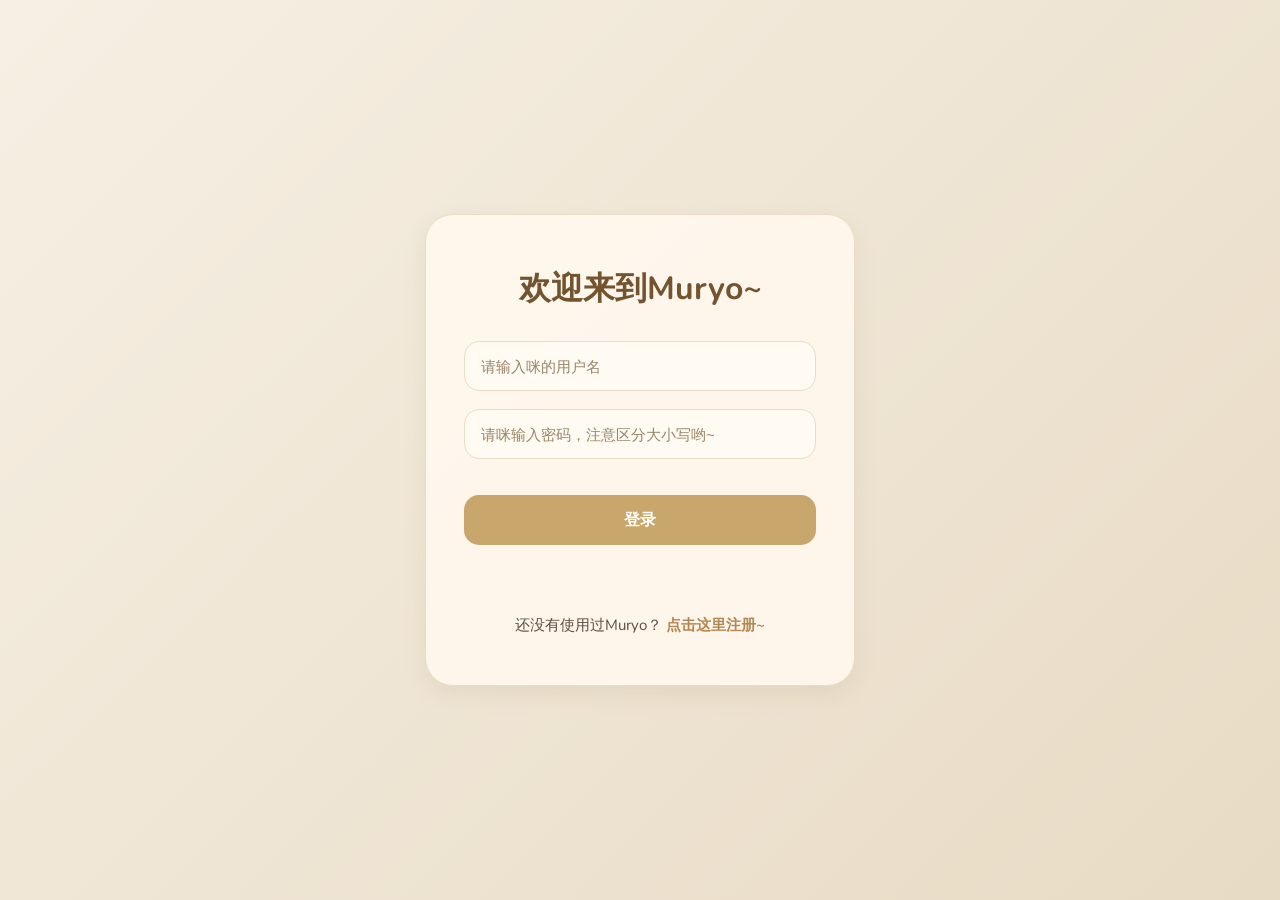
==== frontend/admin.html @ 1cdb62f9 "尝试更改图片上传的方式" ====
<!DOCTYPE html>
<html lang="zh">
<head>
    <meta charset="UTF-8">
    <meta name="viewport" content="width=device-width, initial-scale=1.0">
    <title>管理员中心 - Muryo</title>
    <link rel="stylesheet" href="css/admin.css">
</head>
<body>

<div class="page">
    <header class="topbar">
        <div class="logo">Muryo ~</div>

        <div class="user-actions">
            <span id="welcomeText"></span>
            <button id="loginBtn" onclick="goLogin()">登录</button>
            <button id="logoutBtn" onclick="logout()">退出登录</button>
        </div>
    </header>

    <div class="main">
        <aside class="sidebar">
            <ul>
                <li onclick="goHome()">首页</li>
                <li onclick="goMyPage()">我的主页</li>
                <li onclick="goMyApply()">我的申请</li>
                <li onclick="goMyExchange()">我的交换</li>
                <li onclick="goTodoApply()">待办申请</li>
                <li id="adminEntry" onclick="goAdminCenter()" style="display: none;">管理员中心</li>
            </ul>
        </aside>

        <section class="content">
            <div class="content-header">
                <h1>管理员中心</h1>
                <p id="adminInfo">正在加载管理员身份...</p>
            </div>

            <div id="adminContent" class="admin-content">
                <p>正在加载权限功能...</p>
            </div>
        </section>
    </div>
</div>

<script src="js/auth.js"></script>
<script src="js/admin.js"></script>
</body>
</html>
---- frontend/css/admin.css ----
* {
    margin: 0;
    padding: 0;
    box-sizing: border-box;
}

body {
    font-family: 'Nunito', 'Microsoft YaHei', sans-serif;
    background: linear-gradient(135deg, #f6efe3, #e8dbc5);
    color: #5e4d3d;
}

.page {
    min-height: 100vh;
}

/* 顶部栏 */
.topbar {
    height: 72px;
    background-color: #fffaf1;
    display: flex;
    align-items: center;
    justify-content: space-between;
    padding: 0 34px;
    box-shadow: 0 4px 18px rgba(150, 120, 80, 0.12);
    position: sticky;
    top: 0;
    z-index: 100;
}

.logo {
    font-size: 28px;
    font-weight: 700;
    color: #b48752;
    cursor: pointer;
}

.user-actions {
    display: flex;
    align-items: center;
    gap: 12px;
    margin-left: auto;
}

#welcomeText {
    font-size: 14px;
    color: #78644d;
    background-color: #efe4d1;
    padding: 6px 12px;
    border-radius: 999px;
}

.user-actions button {
    padding: 7px 16px;
    border-radius: 999px;
    border: none;
    font-size: 14px;
    cursor: pointer;
    transition: 0.2s;
    font-family: 'Nunito', 'Microsoft YaHei', sans-serif;
}

#loginBtn {
    background-color: #c9ab83;
    color: white;
}

#loginBtn:hover {
    background-color: #b59368;
    transform: translateY(-1px);
}

#logoutBtn {
    background-color: #b99862;
    color: white;
}

#logoutBtn:hover {
    background-color: #9f7f4e;
    transform: translateY(-1px);
}

/* 主体 */
.main {
    display: flex;
    min-height: calc(100vh - 72px);
}

/* 侧边栏 */
.sidebar {
    width: 230px;
    background-color: #fff8ed;
    padding: 30px 18px;
    border-right: 1px solid #e6d7bf;
}

.sidebar ul {
    list-style: none;
}

.sidebar li {
    padding: 15px 18px;
    margin-bottom: 12px;
    border-radius: 16px;
    cursor: pointer;
    font-size: 16px;
    color: #6a5947;
    transition: 0.25s;
}

.sidebar li:hover {
    background-color: #f0dfc4;
    color: #93673a;
}

.sidebar li.active {
    background-color: #c9a66b;
    color: white;
    font-weight: 700;
    box-shadow: 0 6px 14px rgba(140, 105, 60, 0.2);
}

/* 内容 */
.content {
    flex: 1;
    padding: 30px 38px;
}

.content-header {
    background-color: rgba(255, 248, 237, 0.82);
    border-radius: 24px;
    padding: 24px 28px;
    margin-bottom: 24px;
    box-shadow: 0 8px 20px rgba(150, 120, 80, 0.1);
}

.content-header h1 {
    font-size: 31px;
    color: #74542e;
    margin-bottom: 8px;
}

#adminInfo {
    font-size: 15px;
    color: #907557;
}

/* 管理员内容区 */
.admin-content {
    background-color: rgba(255, 248, 237, 0.62);
    border-radius: 26px;
    padding: 26px;
    box-shadow: 0 8px 20px rgba(150, 120, 80, 0.1);
}

.admin-card {
    background-color: #fffaf2;
    border-radius: 24px;
    padding: 26px;
    box-shadow: 0 8px 20px rgba(150, 120, 80, 0.12);
}

.admin-card h2 {
    font-size: 25px;
    color: #805d36;
    margin-bottom: 10px;
}

.admin-card > p {
    font-size: 15px;
    color: #7d6750;
    margin-bottom: 22px;
    line-height: 1.7;
}

/* 表单块 */
.admin-form {
    background-color: #f6eddf;
    border-radius: 20px;
    padding: 20px;
    margin-bottom: 20px;
    border: 1px solid #eadcc7;
}

.admin-form h3 {
    font-size: 18px;
    color: #805d36;
    margin-bottom: 14px;
}

.admin-form input,
.admin-form textarea {
    width: 100%;
    border: none;
    outline: none;
    border-radius: 14px;
    padding: 13px 15px;
    margin-bottom: 12px;
    background-color: #fffaf2;
    color: #5e4d3d;
    font-size: 14px;
    font-family: 'Nunito', 'Microsoft YaHei', sans-serif;
    box-shadow: inset 0 0 0 1px #eadcc7;
}

.admin-form textarea {
    height: 88px;
    resize: none;
}

.admin-form input:focus,
.admin-form textarea:focus {
    box-shadow: 0 0 0 3px rgba(201, 166, 107, 0.2);
}

.admin-form button,
.admin-list > button,
.admin-apply-card button {
    border: none;
    border-radius: 14px;
    padding: 10px 18px;
    background-color: #c9a66b;
    color: white;
    font-size: 14px;
    cursor: pointer;
    font-family: 'Nunito', 'Microsoft YaHei', sans-serif;
    transition: 0.2s;
}

.admin-form button:hover,
.admin-list > button:hover,
.admin-apply-card button:hover {
    background-color: #ad8952;
    transform: translateY(-1px);
}

/* 审核列表 */
.admin-list {
    background-color: #f6eddf;
    border-radius: 20px;
    padding: 20px;
    border: 1px solid #eadcc7;
}

#adminApplyList {
    margin-top: 18px;
}

#adminApplyList h3 {
    font-size: 19px;
    color: #805d36;
    margin-bottom: 14px;
}

.admin-apply-card {
    background-color: #fffaf2;
    border-radius: 18px;
    padding: 18px;
    margin-bottom: 16px;
    border-left: 6px solid #c9a66b;
    box-shadow: 0 6px 16px rgba(150, 120, 80, 0.1);
}

.admin-apply-card p {
    font-size: 14px;
    color: #675642;
    margin-bottom: 8px;
    line-height: 1.6;
}

.admin-apply-card strong {
    color: #4f4132;
}

.admin-apply-card button {
    margin-right: 10px;
    margin-top: 8px;
}

.admin-apply-card button:nth-of-type(2) {
    background-color: #d69b8c;
}

.admin-apply-card button:nth-of-type(2):hover {
    background-color: #be8274;
}

/* 普通提示 */
.admin-content > p,
#adminApplyList > p {
    background-color: #fffaf2;
    border-radius: 18px;
    padding: 24px;
    color: #8f7657;
    text-align: center;
}

/* 响应式 */
@media (max-width: 900px) {
    .main {
        flex-direction: column;
    }

    .sidebar {
        width: 100%;
        border-right: none;
        border-bottom: 1px solid #e6d7bf;
    }

    .sidebar ul {
        display: flex;
        gap: 10px;
        overflow-x: auto;
    }

    .sidebar li {
        white-space: nowrap;
        margin-bottom: 0;
    }

    .content {
        padding: 24px;
    }
}
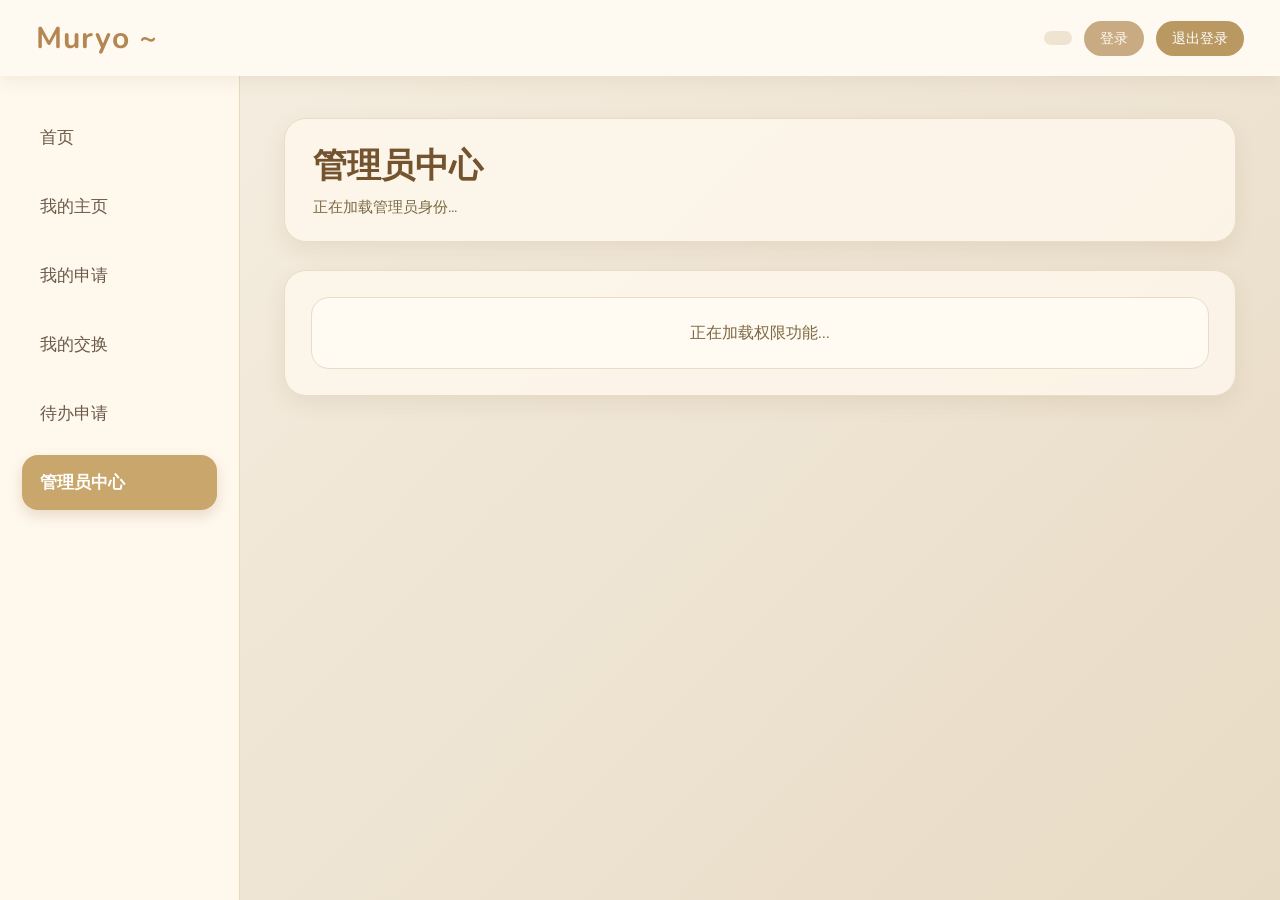
==== commit e1373910: "维护优化" ====
--- a/frontend/admin.html
+++ b/frontend/admin.html
@@ -2,33 +2,44 @@
 <html lang="zh">
 <head>
     <meta charset="UTF-8">
+
     <meta name="viewport" content="width=device-width, initial-scale=1.0">
-    <title>管理员中心 - Muryo</title>
+
+    <title>Muryo-管理员中心</title>
+
     <link rel="stylesheet" href="css/admin.css">
+
+    <!--预连接，优化性能-->
+    <link rel="preconnect" href="https://fonts.googleapis.com">
+    <link rel="preconnect" href="https://fonts.gstatic.com" crossorigin>
+
+    <link href="https://fonts.googleapis.com/css2?family=Nunito:wght@400;600;700&display=swap" rel="stylesheet">
 </head>
+
 <body>
-
 <div class="page">
     <header class="topbar">
         <div class="logo">Muryo ~</div>
 
         <div class="user-actions">
             <span id="welcomeText"></span>
-            <button id="loginBtn" onclick="goLogin()">登录</button>
-            <button id="logoutBtn" onclick="logout()">退出登录</button>
+            <button id="loginBtn">登录</button>
+            <button id="logoutBtn">退出登录</button>
         </div>
     </header>
 
-    <div class="main">
+    <main class="main">
         <aside class="sidebar">
-            <ul>
-                <li onclick="goHome()">首页</li>
-                <li onclick="goMyPage()">我的主页</li>
-                <li onclick="goMyApply()">我的申请</li>
-                <li onclick="goMyExchange()">我的交换</li>
-                <li onclick="goTodoApply()">待办申请</li>
-                <li id="adminEntry" onclick="goAdminCenter()" style="display: none;">管理员中心</li>
-            </ul>
+            <nav>
+                <ul>
+                    <li id="homeNav" role="button" tabindex="0">首页</li>
+                    <li id="myPageNav" role="button" tabindex="0">我的主页</li>
+                    <li id="myApplyNav" role="button" tabindex="0">我的申请</li>
+                    <li id="myExchangeNav" role="button" tabindex="0">我的交换</li>
+                    <li id="todoApplyNav" role="button" tabindex="0">待办申请</li>
+                    <li id="adminEntry" class="active" role="button" tabindex="0">管理员中心</li>
+                </ul>
+            </nav>
         </aside>
 
         <section class="content">
@@ -41,10 +52,10 @@
                 <p>正在加载权限功能...</p>
             </div>
         </section>
-    </div>
+    </main>
 </div>
 
-<script src="js/auth.js"></script>
-<script src="js/admin.js"></script>
+<script src="js/auth.js" defer></script>
+<script src="js/admin.js" defer></script>
 </body>
 </html>
--- a/frontend/css/admin.css
+++ b/frontend/css/admin.css
@@ -6,22 +6,24 @@
 
 body {
     font-family: 'Nunito', 'Microsoft YaHei', sans-serif;
+    /* 严格对齐 index/mypage 的全局背景渐变 */
     background: linear-gradient(135deg, #f6efe3, #e8dbc5);
     color: #5e4d3d;
+    min-height: 100vh;
 }
 
 .page {
     min-height: 100vh;
 }
 
-/* 顶部栏 */
+/* ---------------- 顶部栏 (严格复刻 mypage.css) ---------------- */
 .topbar {
-    height: 72px;
+    height: 76px;
     background-color: #fffaf1;
     display: flex;
     align-items: center;
     justify-content: space-between;
-    padding: 0 34px;
+    padding: 0 36px;
     box-shadow: 0 4px 18px rgba(150, 120, 80, 0.12);
     position: sticky;
     top: 0;
@@ -29,9 +31,10 @@
 }
 
 .logo {
-    font-size: 28px;
+    font-size: 30px;
     font-weight: 700;
     color: #b48752;
+    letter-spacing: 1px;
     cursor: pointer;
 }
 
@@ -46,66 +49,53 @@
     font-size: 14px;
     color: #78644d;
     background-color: #efe4d1;
-    padding: 6px 12px;
+    padding: 7px 14px;
     border-radius: 999px;
 }
 
 .user-actions button {
-    padding: 7px 16px;
+    padding: 8px 16px;
     border-radius: 999px;
     border: none;
     font-size: 14px;
     cursor: pointer;
+    font-family: 'Nunito', 'Microsoft YaHei', sans-serif;
     transition: 0.2s;
-    font-family: 'Nunito', 'Microsoft YaHei', sans-serif;
-}
-
-#loginBtn {
-    background-color: #c9ab83;
-    color: white;
-}
-
-#loginBtn:hover {
-    background-color: #b59368;
-    transform: translateY(-1px);
-}
-
-#logoutBtn {
-    background-color: #b99862;
-    color: white;
-}
-
-#logoutBtn:hover {
-    background-color: #9f7f4e;
-    transform: translateY(-1px);
-}
-
-/* 主体 */
+}
+
+#loginBtn { background-color: #c9ab83; color: #fffaf0; }
+#loginBtn:hover { background-color: #b59368; transform: translateY(-1px); }
+#logoutBtn { background-color: #b99862; color: white; }
+#logoutBtn:hover { background-color: #9f7f4e; transform: translateY(-1px); }
+
+/* ---------------- 主体与侧边栏 (严格复刻 mypage.css) ---------------- */
 .main {
     display: flex;
-    min-height: calc(100vh - 72px);
-}
-
-/* 侧边栏 */
+    min-height: calc(100vh - 76px);
+    width: 100%;
+}
+
 .sidebar {
-    width: 230px;
+    width: 240px;
     background-color: #fff8ed;
-    padding: 30px 18px;
+    padding: 34px 22px;
     border-right: 1px solid #e6d7bf;
-}
-
-.sidebar ul {
-    list-style: none;
-}
+    position: sticky;
+    top: 76px;
+    height: calc(100vh - 76px);
+    align-self: flex-start;
+}
+
+.sidebar ul { list-style: none; }
 
 .sidebar li {
-    padding: 15px 18px;
-    margin-bottom: 12px;
+    padding: 16px 18px;
+    margin-bottom: 14px;
     border-radius: 16px;
     cursor: pointer;
-    font-size: 16px;
-    color: #6a5947;
-    transition: 0.25s;
+    font-size: 17px;
+    color: #6b5a4a;
+    transition: 0.2s;
 }
 
 .sidebar li:hover {
@@ -113,6 +103,7 @@
     color: #93673a;
 }
 
+/* 重点色高光 */
 .sidebar li.active {
     background-color: #c9a66b;
     color: white;
@@ -120,62 +111,66 @@
     box-shadow: 0 6px 14px rgba(140, 105, 60, 0.2);
 }
 
-/* 内容 */
+/* ---------------- 右侧内容区 ---------------- */
 .content {
     flex: 1;
-    padding: 30px 38px;
+    padding: 42px 44px;
 }
 
 .content-header {
     background-color: rgba(255, 248, 237, 0.82);
-    border-radius: 24px;
+    border: 1px solid #eadcc7;
+    border-radius: 22px;
     padding: 24px 28px;
-    margin-bottom: 24px;
-    box-shadow: 0 8px 20px rgba(150, 120, 80, 0.1);
+    margin-bottom: 28px;
+    box-shadow: 0 8px 20px rgba(150, 120, 80, 0.12);
 }
 
 .content-header h1 {
-    font-size: 31px;
+    font-size: 34px;
     color: #74542e;
     margin-bottom: 8px;
 }
 
 #adminInfo {
     font-size: 15px;
-    color: #907557;
-}
-
-/* 管理员内容区 */
+    color: #7d6a43;
+}
+
+/* ---------------- 管理员专属内容区 ---------------- */
 .admin-content {
-    background-color: rgba(255, 248, 237, 0.62);
-    border-radius: 26px;
-    padding: 26px;
-    box-shadow: 0 8px 20px rgba(150, 120, 80, 0.1);
-}
-
-.admin-card {
-    background-color: #fffaf2;
-    border-radius: 24px;
+    background-color: rgba(255, 248, 237, 0.82);
+    border: 1px solid #eadcc7;
+    border-radius: 22px;
     padding: 26px;
     box-shadow: 0 8px 20px rgba(150, 120, 80, 0.12);
 }
 
+.admin-card {
+    background-color: #fffaf2;
+    border: 1px solid #eadcc7;
+    border-radius: 20px;
+    padding: 26px;
+    margin-bottom: 22px;
+    box-shadow: 0 8px 20px rgba(150, 120, 80, 0.12);
+}
+
 .admin-card h2 {
-    font-size: 25px;
-    color: #805d36;
+    font-size: 24px;
+    color: #74542e;
     margin-bottom: 10px;
 }
 
 .admin-card > p {
     font-size: 15px;
-    color: #7d6750;
+    color: #5f503e;
     margin-bottom: 22px;
     line-height: 1.7;
 }
 
 /* 表单块 */
 .admin-form {
-    background-color: #f6eddf;
+    background-color: #fffaf2;
     border-radius: 20px;
     padding: 20px;
     margin-bottom: 20px;
@@ -184,23 +179,23 @@
 
 .admin-form h3 {
     font-size: 18px;
-    color: #805d36;
+    color: #74542e;
     margin-bottom: 14px;
 }
 
 .admin-form input,
 .admin-form textarea {
     width: 100%;
-    border: none;
+    border: 1px solid #eadcc7;
     outline: none;
-    border-radius: 14px;
+    border-radius: 12px;
     padding: 13px 15px;
     margin-bottom: 12px;
-    background-color: #fffaf2;
+    background-color: #fffaf1;
     color: #5e4d3d;
     font-size: 14px;
     font-family: 'Nunito', 'Microsoft YaHei', sans-serif;
-    box-shadow: inset 0 0 0 1px #eadcc7;
+    transition: 0.2s;
 }
 
 .admin-form textarea {
@@ -210,20 +205,22 @@
 
 .admin-form input:focus,
 .admin-form textarea:focus {
-    box-shadow: 0 0 0 3px rgba(201, 166, 107, 0.2);
+    border-color: #c9a66b;
+    box-shadow: 0 0 0 3px rgba(201, 166, 107, 0.18);
 }
 
 .admin-form button,
 .admin-list > button,
 .admin-apply-card button {
     border: none;
-    border-radius: 14px;
+    border-radius: 12px;
     padding: 10px 18px;
     background-color: #c9a66b;
     color: white;
     font-size: 14px;
     cursor: pointer;
     font-family: 'Nunito', 'Microsoft YaHei', sans-serif;
+    font-weight: 700;
     transition: 0.2s;
 }
 
@@ -236,10 +233,11 @@
 
 /* 审核列表 */
 .admin-list {
-    background-color: #f6eddf;
+    background-color: #fffaf2;
     border-radius: 20px;
-    padding: 20px;
-    border: 1px solid #eadcc7;
+    padding: 24px;
+    border: 1px solid #eadcc7;
+    box-shadow: 0 8px 20px rgba(150, 120, 80, 0.12);
 }
 
 #adminApplyList {
@@ -248,7 +246,7 @@
 
 #adminApplyList h3 {
     font-size: 19px;
-    color: #805d36;
+    color: #74542e;
     margin-bottom: 14px;
 }
 
@@ -257,68 +255,72 @@
     border-radius: 18px;
     padding: 18px;
     margin-bottom: 16px;
+    border: 1px solid #eadcc7;
     border-left: 6px solid #c9a66b;
     box-shadow: 0 6px 16px rgba(150, 120, 80, 0.1);
 }
 
 .admin-apply-card p {
     font-size: 14px;
-    color: #675642;
+    color: #5f503e;
     margin-bottom: 8px;
     line-height: 1.6;
 }
 
 .admin-apply-card strong {
-    color: #4f4132;
+    color: #5a4a3c;
 }
 
 .admin-apply-card button {
     margin-right: 10px;
     margin-top: 8px;
-}
-
+    border-radius: 999px;
+}
+
+/* 同意/通过按钮用莫兰迪绿 */
+.admin-apply-card button:nth-of-type(1) {
+    background-color: #9ab57c;
+}
+.admin-apply-card button:nth-of-type(1):hover {
+    background-color: #839d67;
+}
+
+/* 拒绝/驳回按钮用莫兰迪砖红 */
 .admin-apply-card button:nth-of-type(2) {
-    background-color: #d69b8c;
-}
-
+    background-color: #cf8e7c;
+}
 .admin-apply-card button:nth-of-type(2):hover {
-    background-color: #be8274;
+    background-color: #b87b6a;
 }
 
 /* 普通提示 */
 .admin-content > p,
 #adminApplyList > p {
     background-color: #fffaf2;
+    border: 1px solid #eadcc7;
     border-radius: 18px;
     padding: 24px;
-    color: #8f7657;
+    color: #7d6a43;
     text-align: center;
 }
 
-/* 响应式 */
+/* ---------------- 响应式 ---------------- */
 @media (max-width: 900px) {
-    .main {
-        flex-direction: column;
-    }
-
-    .sidebar {
-        width: 100%;
-        border-right: none;
-        border-bottom: 1px solid #e6d7bf;
-    }
-
-    .sidebar ul {
-        display: flex;
-        gap: 10px;
-        overflow-x: auto;
-    }
-
-    .sidebar li {
-        white-space: nowrap;
-        margin-bottom: 0;
-    }
-
-    .content {
-        padding: 24px;
-    }
+    .topbar { height: auto; padding: 18px; flex-wrap: wrap; gap: 14px; }
+    .main { flex-direction: column; }
+    .sidebar { width: 100%; border-right: none; border-bottom: 1px solid #e6d7bf; position: static; height: auto; }
+    .sidebar ul { display: flex; flex-wrap: wrap; gap: 10px; }
+    .sidebar li { margin-bottom: 0; }
+    .content { padding: 28px 20px; }
+}
+
+.admin-grid {
+    display: grid;
+    grid-template-columns: 1fr 1fr;
+    gap: 20px;
+    margin-bottom: 20px;
+}
+
+.danger-btn {
+    background-color: #cf8e7c;
 }
